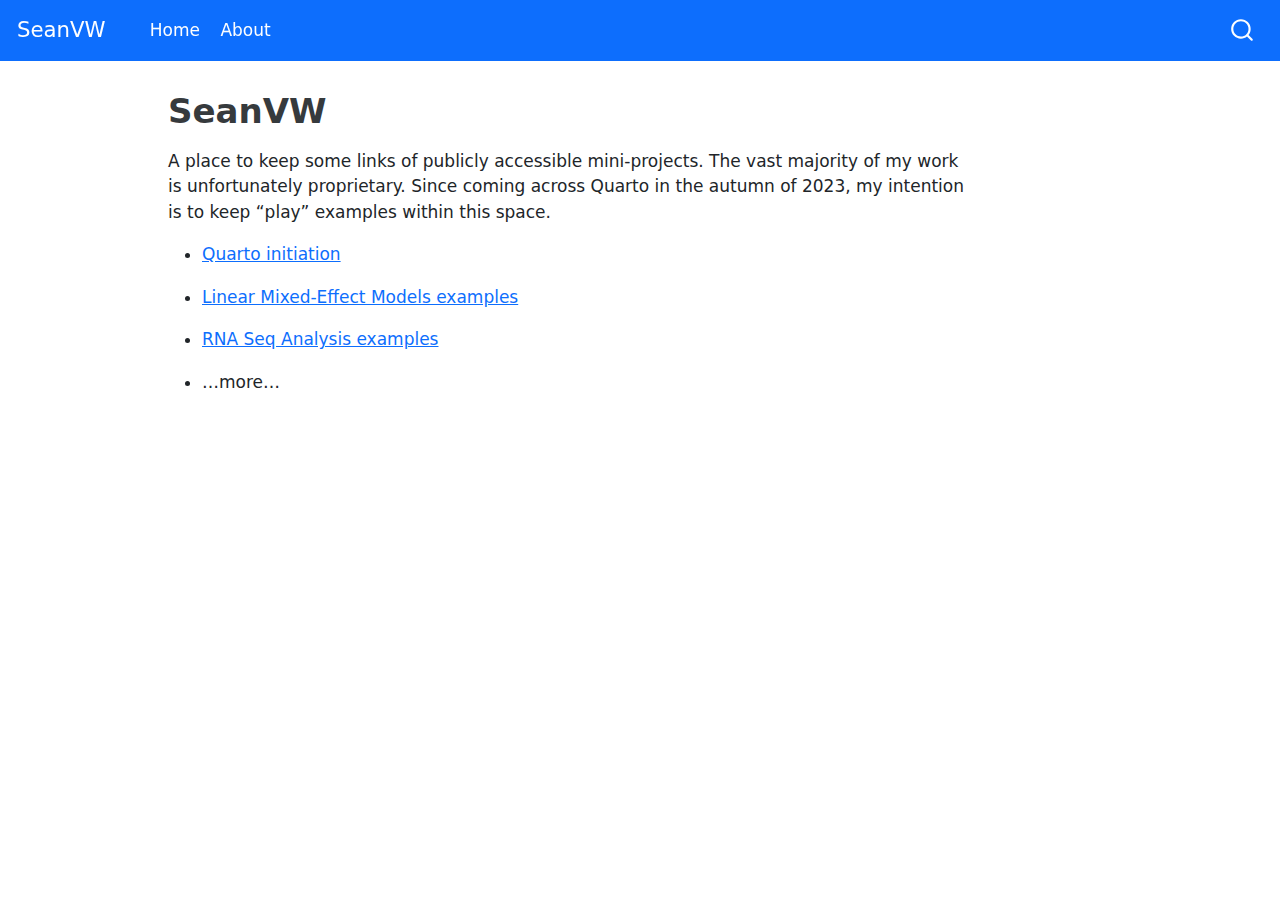
==== index.html @ e67da9ab "Built site for gh-pages" ====
<!DOCTYPE html>
<html xmlns="http://www.w3.org/1999/xhtml" lang="en" xml:lang="en"><head>

<meta charset="utf-8">
<meta name="generator" content="quarto-1.3.433">

<meta name="viewport" content="width=device-width, initial-scale=1.0, user-scalable=yes">


<title>SeanVW</title>
<style>
code{white-space: pre-wrap;}
span.smallcaps{font-variant: small-caps;}
div.columns{display: flex; gap: min(4vw, 1.5em);}
div.column{flex: auto; overflow-x: auto;}
div.hanging-indent{margin-left: 1.5em; text-indent: -1.5em;}
ul.task-list{list-style: none;}
ul.task-list li input[type="checkbox"] {
  width: 0.8em;
  margin: 0 0.8em 0.2em -1em; /* quarto-specific, see https://github.com/quarto-dev/quarto-cli/issues/4556 */ 
  vertical-align: middle;
}
</style>


<script src="site_libs/quarto-nav/quarto-nav.js"></script>
<script src="site_libs/quarto-nav/headroom.min.js"></script>
<script src="site_libs/clipboard/clipboard.min.js"></script>
<script src="site_libs/quarto-search/autocomplete.umd.js"></script>
<script src="site_libs/quarto-search/fuse.min.js"></script>
<script src="site_libs/quarto-search/quarto-search.js"></script>
<meta name="quarto:offset" content="./">
<script src="site_libs/quarto-html/quarto.js"></script>
<script src="site_libs/quarto-html/popper.min.js"></script>
<script src="site_libs/quarto-html/tippy.umd.min.js"></script>
<script src="site_libs/quarto-html/anchor.min.js"></script>
<link href="site_libs/quarto-html/tippy.css" rel="stylesheet">
<link href="site_libs/quarto-html/quarto-syntax-highlighting.css" rel="stylesheet" id="quarto-text-highlighting-styles">
<script src="site_libs/bootstrap/bootstrap.min.js"></script>
<link href="site_libs/bootstrap/bootstrap-icons.css" rel="stylesheet">
<link href="site_libs/bootstrap/bootstrap.min.css" rel="stylesheet" id="quarto-bootstrap" data-mode="light">
<script id="quarto-search-options" type="application/json">{
  "location": "navbar",
  "copy-button": false,
  "collapse-after": 3,
  "panel-placement": "end",
  "type": "overlay",
  "limit": 20,
  "language": {
    "search-no-results-text": "No results",
    "search-matching-documents-text": "matching documents",
    "search-copy-link-title": "Copy link to search",
    "search-hide-matches-text": "Hide additional matches",
    "search-more-match-text": "more match in this document",
    "search-more-matches-text": "more matches in this document",
    "search-clear-button-title": "Clear",
    "search-detached-cancel-button-title": "Cancel",
    "search-submit-button-title": "Submit",
    "search-label": "Search"
  }
}</script>


<link rel="stylesheet" href="styles.css">
</head>

<body class="nav-fixed">

<div id="quarto-search-results"></div>
  <header id="quarto-header" class="headroom fixed-top">
    <nav class="navbar navbar-expand-lg navbar-dark ">
      <div class="navbar-container container-fluid">
      <div class="navbar-brand-container">
    <a class="navbar-brand" href="./index.html">
    <span class="navbar-title">SeanVW</span>
    </a>
  </div>
            <div id="quarto-search" class="" title="Search"></div>
          <button class="navbar-toggler" type="button" data-bs-toggle="collapse" data-bs-target="#navbarCollapse" aria-controls="navbarCollapse" aria-expanded="false" aria-label="Toggle navigation" onclick="if (window.quartoToggleHeadroom) { window.quartoToggleHeadroom(); }">
  <span class="navbar-toggler-icon"></span>
</button>
          <div class="collapse navbar-collapse" id="navbarCollapse">
            <ul class="navbar-nav navbar-nav-scroll me-auto">
  <li class="nav-item">
    <a class="nav-link active" href="./index.html" rel="" target="" aria-current="page">
 <span class="menu-text">Home</span></a>
  </li>  
  <li class="nav-item">
    <a class="nav-link" href="./about.html" rel="" target="">
 <span class="menu-text">About</span></a>
  </li>  
</ul>
            <div class="quarto-navbar-tools ms-auto">
</div>
          </div> <!-- /navcollapse -->
      </div> <!-- /container-fluid -->
    </nav>
</header>
<!-- content -->
<div id="quarto-content" class="quarto-container page-columns page-rows-contents page-layout-article page-navbar">
<!-- sidebar -->
<!-- margin-sidebar -->
    <div id="quarto-margin-sidebar" class="sidebar margin-sidebar">
        
    </div>
<!-- main -->
<main class="content" id="quarto-document-content">

<header id="title-block-header" class="quarto-title-block default">
<div class="quarto-title">
<h1 class="title">SeanVW</h1>
</div>



<div class="quarto-title-meta">

    
  
    
  </div>
  

</header>

<p>A place to keep some links of publicly accessible mini-projects. The vast majority of my work is unfortunately proprietary. Since coming across Quarto in the autumn of 2023, my intention is to keep “play” examples within this space.</p>
<ul>
<li><p><a href="https://seanvw.github.io/Hello_Quarto/" title="Quarto initiation">Quarto initiation</a></p></li>
<li><p><a href="https://seanvw.github.io/Linear_Mixed_Effect_Models_2/" title="Linear Mixed-Effect Models examples">Linear Mixed-Effect Models examples</a></p></li>
<li><p><a href="https://seanvw.github.io/RNA_Analysis/" title="RNA Seq Analysis examples">RNA Seq Analysis examples</a></p></li>
<li><p>…more…</p></li>
</ul>



</main> <!-- /main -->
<script id="quarto-html-after-body" type="application/javascript">
window.document.addEventListener("DOMContentLoaded", function (event) {
  const toggleBodyColorMode = (bsSheetEl) => {
    const mode = bsSheetEl.getAttribute("data-mode");
    const bodyEl = window.document.querySelector("body");
    if (mode === "dark") {
      bodyEl.classList.add("quarto-dark");
      bodyEl.classList.remove("quarto-light");
    } else {
      bodyEl.classList.add("quarto-light");
      bodyEl.classList.remove("quarto-dark");
    }
  }
  const toggleBodyColorPrimary = () => {
    const bsSheetEl = window.document.querySelector("link#quarto-bootstrap");
    if (bsSheetEl) {
      toggleBodyColorMode(bsSheetEl);
    }
  }
  toggleBodyColorPrimary();  
  const icon = "";
  const anchorJS = new window.AnchorJS();
  anchorJS.options = {
    placement: 'right',
    icon: icon
  };
  anchorJS.add('.anchored');
  const isCodeAnnotation = (el) => {
    for (const clz of el.classList) {
      if (clz.startsWith('code-annotation-')) {                     
        return true;
      }
    }
    return false;
  }
  const clipboard = new window.ClipboardJS('.code-copy-button', {
    text: function(trigger) {
      const codeEl = trigger.previousElementSibling.cloneNode(true);
      for (const childEl of codeEl.children) {
        if (isCodeAnnotation(childEl)) {
          childEl.remove();
        }
      }
      return codeEl.innerText;
    }
  });
  clipboard.on('success', function(e) {
    // button target
    const button = e.trigger;
    // don't keep focus
    button.blur();
    // flash "checked"
    button.classList.add('code-copy-button-checked');
    var currentTitle = button.getAttribute("title");
    button.setAttribute("title", "Copied!");
    let tooltip;
    if (window.bootstrap) {
      button.setAttribute("data-bs-toggle", "tooltip");
      button.setAttribute("data-bs-placement", "left");
      button.setAttribute("data-bs-title", "Copied!");
      tooltip = new bootstrap.Tooltip(button, 
        { trigger: "manual", 
          customClass: "code-copy-button-tooltip",
          offset: [0, -8]});
      tooltip.show();    
    }
    setTimeout(function() {
      if (tooltip) {
        tooltip.hide();
        button.removeAttribute("data-bs-title");
        button.removeAttribute("data-bs-toggle");
        button.removeAttribute("data-bs-placement");
      }
      button.setAttribute("title", currentTitle);
      button.classList.remove('code-copy-button-checked');
    }, 1000);
    // clear code selection
    e.clearSelection();
  });
  function tippyHover(el, contentFn) {
    const config = {
      allowHTML: true,
      content: contentFn,
      maxWidth: 500,
      delay: 100,
      arrow: false,
      appendTo: function(el) {
          return el.parentElement;
      },
      interactive: true,
      interactiveBorder: 10,
      theme: 'quarto',
      placement: 'bottom-start'
    };
    window.tippy(el, config); 
  }
  const noterefs = window.document.querySelectorAll('a[role="doc-noteref"]');
  for (var i=0; i<noterefs.length; i++) {
    const ref = noterefs[i];
    tippyHover(ref, function() {
      // use id or data attribute instead here
      let href = ref.getAttribute('data-footnote-href') || ref.getAttribute('href');
      try { href = new URL(href).hash; } catch {}
      const id = href.replace(/^#\/?/, "");
      const note = window.document.getElementById(id);
      return note.innerHTML;
    });
  }
      let selectedAnnoteEl;
      const selectorForAnnotation = ( cell, annotation) => {
        let cellAttr = 'data-code-cell="' + cell + '"';
        let lineAttr = 'data-code-annotation="' +  annotation + '"';
        const selector = 'span[' + cellAttr + '][' + lineAttr + ']';
        return selector;
      }
      const selectCodeLines = (annoteEl) => {
        const doc = window.document;
        const targetCell = annoteEl.getAttribute("data-target-cell");
        const targetAnnotation = annoteEl.getAttribute("data-target-annotation");
        const annoteSpan = window.document.querySelector(selectorForAnnotation(targetCell, targetAnnotation));
        const lines = annoteSpan.getAttribute("data-code-lines").split(",");
        const lineIds = lines.map((line) => {
          return targetCell + "-" + line;
        })
        let top = null;
        let height = null;
        let parent = null;
        if (lineIds.length > 0) {
            //compute the position of the single el (top and bottom and make a div)
            const el = window.document.getElementById(lineIds[0]);
            top = el.offsetTop;
            height = el.offsetHeight;
            parent = el.parentElement.parentElement;
          if (lineIds.length > 1) {
            const lastEl = window.document.getElementById(lineIds[lineIds.length - 1]);
            const bottom = lastEl.offsetTop + lastEl.offsetHeight;
            height = bottom - top;
          }
          if (top !== null && height !== null && parent !== null) {
            // cook up a div (if necessary) and position it 
            let div = window.document.getElementById("code-annotation-line-highlight");
            if (div === null) {
              div = window.document.createElement("div");
              div.setAttribute("id", "code-annotation-line-highlight");
              div.style.position = 'absolute';
              parent.appendChild(div);
            }
            div.style.top = top - 2 + "px";
            div.style.height = height + 4 + "px";
            let gutterDiv = window.document.getElementById("code-annotation-line-highlight-gutter");
            if (gutterDiv === null) {
              gutterDiv = window.document.createElement("div");
              gutterDiv.setAttribute("id", "code-annotation-line-highlight-gutter");
              gutterDiv.style.position = 'absolute';
              const codeCell = window.document.getElementById(targetCell);
              const gutter = codeCell.querySelector('.code-annotation-gutter');
              gutter.appendChild(gutterDiv);
            }
            gutterDiv.style.top = top - 2 + "px";
            gutterDiv.style.height = height + 4 + "px";
          }
          selectedAnnoteEl = annoteEl;
        }
      };
      const unselectCodeLines = () => {
        const elementsIds = ["code-annotation-line-highlight", "code-annotation-line-highlight-gutter"];
        elementsIds.forEach((elId) => {
          const div = window.document.getElementById(elId);
          if (div) {
            div.remove();
          }
        });
        selectedAnnoteEl = undefined;
      };
      // Attach click handler to the DT
      const annoteDls = window.document.querySelectorAll('dt[data-target-cell]');
      for (const annoteDlNode of annoteDls) {
        annoteDlNode.addEventListener('click', (event) => {
          const clickedEl = event.target;
          if (clickedEl !== selectedAnnoteEl) {
            unselectCodeLines();
            const activeEl = window.document.querySelector('dt[data-target-cell].code-annotation-active');
            if (activeEl) {
              activeEl.classList.remove('code-annotation-active');
            }
            selectCodeLines(clickedEl);
            clickedEl.classList.add('code-annotation-active');
          } else {
            // Unselect the line
            unselectCodeLines();
            clickedEl.classList.remove('code-annotation-active');
          }
        });
      }
  const findCites = (el) => {
    const parentEl = el.parentElement;
    if (parentEl) {
      const cites = parentEl.dataset.cites;
      if (cites) {
        return {
          el,
          cites: cites.split(' ')
        };
      } else {
        return findCites(el.parentElement)
      }
    } else {
      return undefined;
    }
  };
  var bibliorefs = window.document.querySelectorAll('a[role="doc-biblioref"]');
  for (var i=0; i<bibliorefs.length; i++) {
    const ref = bibliorefs[i];
    const citeInfo = findCites(ref);
    if (citeInfo) {
      tippyHover(citeInfo.el, function() {
        var popup = window.document.createElement('div');
        citeInfo.cites.forEach(function(cite) {
          var citeDiv = window.document.createElement('div');
          citeDiv.classList.add('hanging-indent');
          citeDiv.classList.add('csl-entry');
          var biblioDiv = window.document.getElementById('ref-' + cite);
          if (biblioDiv) {
            citeDiv.innerHTML = biblioDiv.innerHTML;
          }
          popup.appendChild(citeDiv);
        });
        return popup.innerHTML;
      });
    }
  }
});
</script>
</div> <!-- /content -->



</body></html>
---- site_libs/quarto-html/tippy.css ----
.tippy-box[data-animation=fade][data-state=hidden]{opacity:0}[data-tippy-root]{max-width:calc(100vw - 10px)}.tippy-box{position:relative;background-color:#333;color:#fff;border-radius:4px;font-size:14px;line-height:1.4;white-space:normal;outline:0;transition-property:transform,visibility,opacity}.tippy-box[data-placement^=top]>.tippy-arrow{bottom:0}.tippy-box[data-placement^=top]>.tippy-arrow:before{bottom:-7px;left:0;border-width:8px 8px 0;border-top-color:initial;transform-origin:center top}.tippy-box[data-placement^=bottom]>.tippy-arrow{top:0}.tippy-box[data-placement^=bottom]>.tippy-arrow:before{top:-7px;left:0;border-width:0 8px 8px;border-bottom-color:initial;transform-origin:center bottom}.tippy-box[data-placement^=left]>.tippy-arrow{right:0}.tippy-box[data-placement^=left]>.tippy-arrow:before{border-width:8px 0 8px 8px;border-left-color:initial;right:-7px;transform-origin:center left}.tippy-box[data-placement^=right]>.tippy-arrow{left:0}.tippy-box[data-placement^=right]>.tippy-arrow:before{left:-7px;border-width:8px 8px 8px 0;border-right-color:initial;transform-origin:center right}.tippy-box[data-inertia][data-state=visible]{transition-timing-function:cubic-bezier(.54,1.5,.38,1.11)}.tippy-arrow{width:16px;height:16px;color:#333}.tippy-arrow:before{content:"";position:absolute;border-color:transparent;border-style:solid}.tippy-content{position:relative;padding:5px 9px;z-index:1}
---- site_libs/quarto-html/quarto-syntax-highlighting.css ----
/* quarto syntax highlight colors */
:root {
  --quarto-hl-ot-color: #003B4F;
  --quarto-hl-at-color: #657422;
  --quarto-hl-ss-color: #20794D;
  --quarto-hl-an-color: #5E5E5E;
  --quarto-hl-fu-color: #4758AB;
  --quarto-hl-st-color: #20794D;
  --quarto-hl-cf-color: #003B4F;
  --quarto-hl-op-color: #5E5E5E;
  --quarto-hl-er-color: #AD0000;
  --quarto-hl-bn-color: #AD0000;
  --quarto-hl-al-color: #AD0000;
  --quarto-hl-va-color: #111111;
  --quarto-hl-bu-color: inherit;
  --quarto-hl-ex-color: inherit;
  --quarto-hl-pp-color: #AD0000;
  --quarto-hl-in-color: #5E5E5E;
  --quarto-hl-vs-color: #20794D;
  --quarto-hl-wa-color: #5E5E5E;
  --quarto-hl-do-color: #5E5E5E;
  --quarto-hl-im-color: #00769E;
  --quarto-hl-ch-color: #20794D;
  --quarto-hl-dt-color: #AD0000;
  --quarto-hl-fl-color: #AD0000;
  --quarto-hl-co-color: #5E5E5E;
  --quarto-hl-cv-color: #5E5E5E;
  --quarto-hl-cn-color: #8f5902;
  --quarto-hl-sc-color: #5E5E5E;
  --quarto-hl-dv-color: #AD0000;
  --quarto-hl-kw-color: #003B4F;
}

/* other quarto variables */
:root {
  --quarto-font-monospace: SFMono-Regular, Menlo, Monaco, Consolas, "Liberation Mono", "Courier New", monospace;
}

pre > code.sourceCode > span {
  color: #003B4F;
}

code span {
  color: #003B4F;
}

code.sourceCode > span {
  color: #003B4F;
}

div.sourceCode,
div.sourceCode pre.sourceCode {
  color: #003B4F;
}

code span.ot {
  color: #003B4F;
  font-style: inherit;
}

code span.at {
  color: #657422;
  font-style: inherit;
}

code span.ss {
  color: #20794D;
  font-style: inherit;
}

code span.an {
  color: #5E5E5E;
  font-style: inherit;
}

code span.fu {
  color: #4758AB;
  font-style: inherit;
}

code span.st {
  color: #20794D;
  font-style: inherit;
}

code span.cf {
  color: #003B4F;
  font-style: inherit;
}

code span.op {
  color: #5E5E5E;
  font-style: inherit;
}

code span.er {
  color: #AD0000;
  font-style: inherit;
}

code span.bn {
  color: #AD0000;
  font-style: inherit;
}

code span.al {
  color: #AD0000;
  font-style: inherit;
}

code span.va {
  color: #111111;
  font-style: inherit;
}

code span.bu {
  font-style: inherit;
}

code span.ex {
  font-style: inherit;
}

code span.pp {
  color: #AD0000;
  font-style: inherit;
}

code span.in {
  color: #5E5E5E;
  font-style: inherit;
}

code span.vs {
  color: #20794D;
  font-style: inherit;
}

code span.wa {
  color: #5E5E5E;
  font-style: italic;
}

code span.do {
  color: #5E5E5E;
  font-style: italic;
}

code span.im {
  color: #00769E;
  font-style: inherit;
}

code span.ch {
  color: #20794D;
  font-style: inherit;
}

code span.dt {
  color: #AD0000;
  font-style: inherit;
}

code span.fl {
  color: #AD0000;
  font-style: inherit;
}

code span.co {
  color: #5E5E5E;
  font-style: inherit;
}

code span.cv {
  color: #5E5E5E;
  font-style: italic;
}

code span.cn {
  color: #8f5902;
  font-style: inherit;
}

code span.sc {
  color: #5E5E5E;
  font-style: inherit;
}

code span.dv {
  color: #AD0000;
  font-style: inherit;
}

code span.kw {
  color: #003B4F;
  font-style: inherit;
}

.prevent-inlining {
  content: "</";
}

/*# sourceMappingURL=debc5d5d77c3f9108843748ff7464032.css.map */
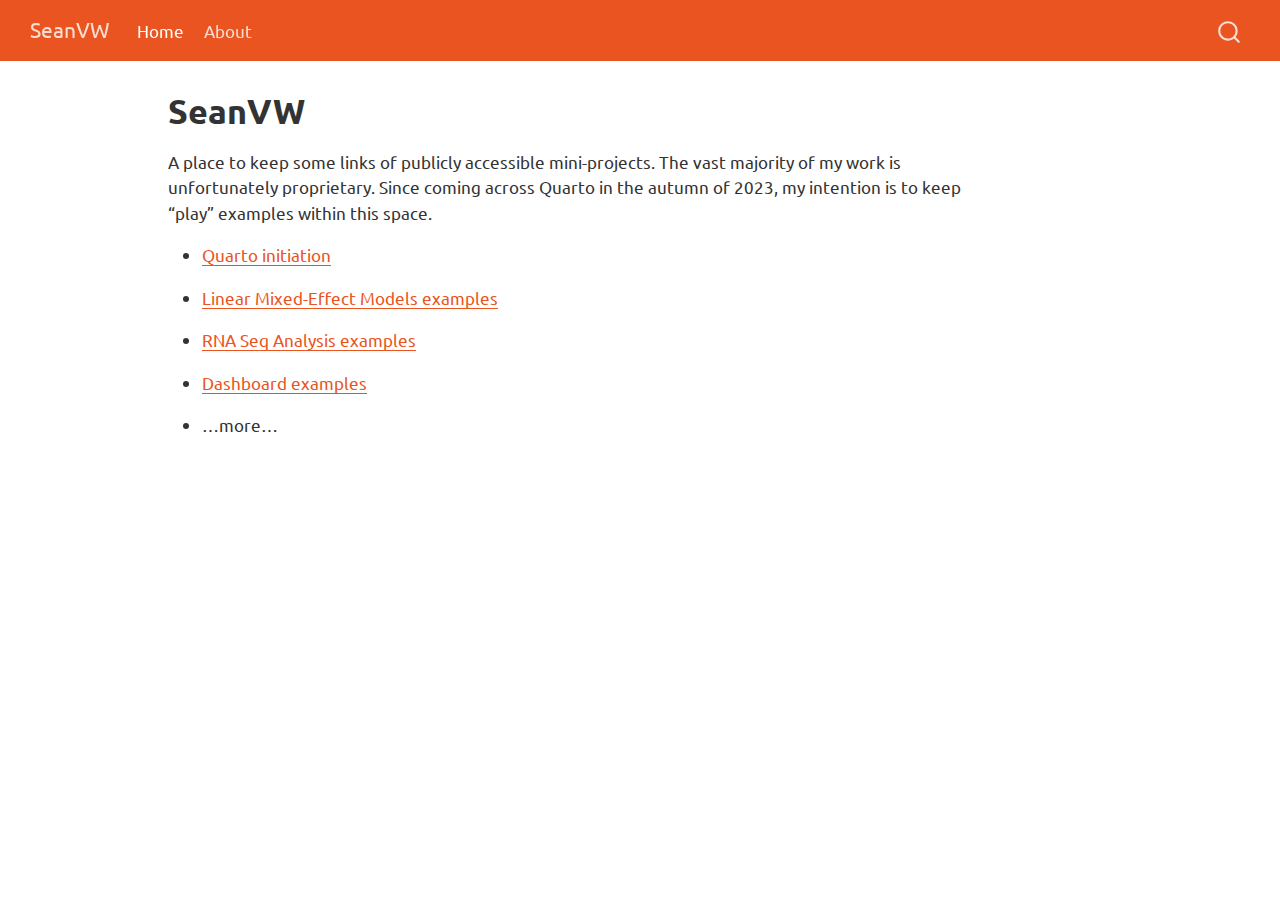
==== commit bfa4f37d: "Built site for gh-pages" ====
--- a/index.html
+++ b/index.html
@@ -2,7 +2,7 @@
 <html xmlns="http://www.w3.org/1999/xhtml" lang="en" xml:lang="en"><head>
 
 <meta charset="utf-8">
-<meta name="generator" content="quarto-1.3.433">
+<meta name="generator" content="quarto-1.4.489">
 
 <meta name="viewport" content="width=device-width, initial-scale=1.0, user-scalable=yes">
 
@@ -45,7 +45,13 @@
   "collapse-after": 3,
   "panel-placement": "end",
   "type": "overlay",
-  "limit": 20,
+  "limit": 50,
+  "keyboard-shortcut": [
+    "f",
+    "/",
+    "s"
+  ],
+  "show-item-context": false,
   "language": {
     "search-no-results-text": "No results",
     "search-matching-documents-text": "matching documents",
@@ -68,9 +74,9 @@
 
 <div id="quarto-search-results"></div>
   <header id="quarto-header" class="headroom fixed-top">
-    <nav class="navbar navbar-expand-lg navbar-dark ">
+    <nav class="navbar navbar-expand-lg " data-bs-theme="dark">
       <div class="navbar-container container-fluid">
-      <div class="navbar-brand-container">
+      <div class="navbar-brand-container mx-auto">
     <a class="navbar-brand" href="./index.html">
     <span class="navbar-title">SeanVW</span>
     </a>
@@ -82,17 +88,17 @@
           <div class="collapse navbar-collapse" id="navbarCollapse">
             <ul class="navbar-nav navbar-nav-scroll me-auto">
   <li class="nav-item">
-    <a class="nav-link active" href="./index.html" rel="" target="" aria-current="page">
- <span class="menu-text">Home</span></a>
+    <a class="nav-link active" href="./index.html" aria-current="page"> 
+<span class="menu-text">Home</span></a>
   </li>  
   <li class="nav-item">
-    <a class="nav-link" href="./about.html" rel="" target="">
- <span class="menu-text">About</span></a>
+    <a class="nav-link" href="./about.html"> 
+<span class="menu-text">About</span></a>
   </li>  
 </ul>
-            <div class="quarto-navbar-tools ms-auto">
+          </div> <!-- /navcollapse -->
+          <div class="quarto-navbar-tools">
 </div>
-          </div> <!-- /navcollapse -->
       </div> <!-- /container-fluid -->
     </nav>
 </header>
@@ -121,13 +127,16 @@
   </div>
   
 
+
 </header>
+
 
 <p>A place to keep some links of publicly accessible mini-projects. The vast majority of my work is unfortunately proprietary. Since coming across Quarto in the autumn of 2023, my intention is to keep “play” examples within this space.</p>
 <ul>
 <li><p><a href="https://seanvw.github.io/Hello_Quarto/" title="Quarto initiation">Quarto initiation</a></p></li>
 <li><p><a href="https://seanvw.github.io/Linear_Mixed_Effect_Models_2/" title="Linear Mixed-Effect Models examples">Linear Mixed-Effect Models examples</a></p></li>
 <li><p><a href="https://seanvw.github.io/RNA_Analysis/" title="RNA Seq Analysis examples">RNA Seq Analysis examples</a></p></li>
+<li><p><a href="https://seanvw.github.io/Dashboards/" title="Dashboard examples">Dashboard examples</a></p></li>
 <li><p>…more…</p></li>
 </ul>
 
@@ -213,10 +222,9 @@
     // clear code selection
     e.clearSelection();
   });
-  function tippyHover(el, contentFn) {
+  function tippyHover(el, contentFn, onTriggerFn, onUntriggerFn) {
     const config = {
       allowHTML: true,
-      content: contentFn,
       maxWidth: 500,
       delay: 100,
       arrow: false,
@@ -226,8 +234,17 @@
       interactive: true,
       interactiveBorder: 10,
       theme: 'quarto',
-      placement: 'bottom-start'
+      placement: 'bottom-start',
     };
+    if (contentFn) {
+      config.content = contentFn;
+    }
+    if (onTriggerFn) {
+      config.onTrigger = onTriggerFn;
+    }
+    if (onUntriggerFn) {
+      config.onUntrigger = onUntriggerFn;
+    }
     window.tippy(el, config); 
   }
   const noterefs = window.document.querySelectorAll('a[role="doc-noteref"]');
@@ -240,6 +257,128 @@
       const id = href.replace(/^#\/?/, "");
       const note = window.document.getElementById(id);
       return note.innerHTML;
+    });
+  }
+  const xrefs = window.document.querySelectorAll('a.quarto-xref');
+  const processXRef = (id, note) => {
+    // Strip column container classes
+    const stripColumnClz = (el) => {
+      el.classList.remove("page-full", "page-columns");
+      if (el.children) {
+        for (const child of el.children) {
+          stripColumnClz(child);
+        }
+      }
+    }
+    stripColumnClz(note)
+    const typesetMath = (el) => {
+      if (window.MathJax) {
+        // MathJax Typeset
+        window.MathJax.typeset([el]);
+      } else if (window.katex) {
+        // KaTeX Render
+        var mathElements = el.getElementsByClassName("math");
+        var macros = [];
+        for (var i = 0; i < mathElements.length; i++) {
+          var texText = mathElements[i].firstChild;
+          if (mathElements[i].tagName == "SPAN") {
+            window.katex.render(texText.data, mathElements[i], {
+              displayMode: mathElements[i].classList.contains('display'),
+              throwOnError: false,
+              macros: macros,
+              fleqn: false
+            });
+          }
+        }
+      }
+    }
+    if (id === null || id.startsWith('sec-')) {
+      // Special case sections, only their first couple elements
+      const container = document.createElement("div");
+      if (note.children && note.children.length > 2) {
+        for (let i = 0; i < 2; i++) {
+          container.appendChild(note.children[i].cloneNode(true));
+        }
+        typesetMath(container);
+        return container.innerHTML
+      } else {
+        typesetMath(note);
+        return note.innerHTML;
+      }
+    } else {
+      // Remove any anchor links if they are present
+      const anchorLink = note.querySelector('a.anchorjs-link');
+      if (anchorLink) {
+        anchorLink.remove();
+      }
+      typesetMath(note);
+      return note.innerHTML;
+    }
+  }
+  for (var i=0; i<xrefs.length; i++) {
+    const xref = xrefs[i];
+    tippyHover(xref, undefined, function(instance) {
+      instance.disable();
+      let url = xref.getAttribute('href');
+      let hash = undefined; 
+      if (url.startsWith('#')) {
+        hash = url;
+      } else {
+        try { hash = new URL(url).hash; } catch {}
+      }
+      if (hash) {
+        const id = hash.replace(/^#\/?/, "");
+        const note = window.document.getElementById(id);
+        if (note !== null) {
+          try {
+            const html = processXRef(id, note.cloneNode(true));
+            instance.setContent(html);
+          } finally {
+            instance.enable();
+            instance.show();
+          }
+        } else {
+          // See if we can fetch this
+          fetch(url.split('#')[0])
+          .then(res => res.text())
+          .then(html => {
+            const parser = new DOMParser();
+            const htmlDoc = parser.parseFromString(html, "text/html");
+            const note = htmlDoc.getElementById(id);
+            if (note !== null) {
+              const html = processXRef(id, note);
+              instance.setContent(html);
+            } 
+          }).finally(() => {
+            instance.enable();
+            instance.show();
+          });
+        }
+      } else {
+        // See if we can fetch a full url (with no hash to target)
+        // This is a special case and we should probably do some content thinning / targeting
+        fetch(url)
+        .then(res => res.text())
+        .then(html => {
+          const parser = new DOMParser();
+          const htmlDoc = parser.parseFromString(html, "text/html");
+          const note = htmlDoc.querySelector('main.content');
+          if (note !== null) {
+            // This should only happen for chapter cross references
+            // (since there is no id in the URL)
+            // remove the first header
+            if (note.children.length > 0 && note.children[0].tagName === "HEADER") {
+              note.children[0].remove();
+            }
+            const html = processXRef(null, note);
+            instance.setContent(html);
+          } 
+        }).finally(() => {
+          instance.enable();
+          instance.show();
+        });
+      }
+    }, function(instance) {
     });
   }
       let selectedAnnoteEl;
@@ -283,6 +422,7 @@
             }
             div.style.top = top - 2 + "px";
             div.style.height = height + 4 + "px";
+            div.style.left = 0;
             let gutterDiv = window.document.getElementById("code-annotation-line-highlight-gutter");
             if (gutterDiv === null) {
               gutterDiv = window.document.createElement("div");
@@ -308,6 +448,32 @@
         });
         selectedAnnoteEl = undefined;
       };
+        // Handle positioning of the toggle
+    window.addEventListener(
+      "resize",
+      throttle(() => {
+        elRect = undefined;
+        if (selectedAnnoteEl) {
+          selectCodeLines(selectedAnnoteEl);
+        }
+      }, 10)
+    );
+    function throttle(fn, ms) {
+    let throttle = false;
+    let timer;
+      return (...args) => {
+        if(!throttle) { // first call gets through
+            fn.apply(this, args);
+            throttle = true;
+        } else { // all the others get throttled
+            if(timer) clearTimeout(timer); // cancel #2
+            timer = setTimeout(() => {
+              fn.apply(this, args);
+              timer = throttle = false;
+            }, ms);
+        }
+      };
+    }
       // Attach click handler to the DT
       const annoteDls = window.document.querySelectorAll('dt[data-target-cell]');
       for (const annoteDlNode of annoteDls) {
@@ -371,4 +537,5 @@
 
 
 
+
 </body></html>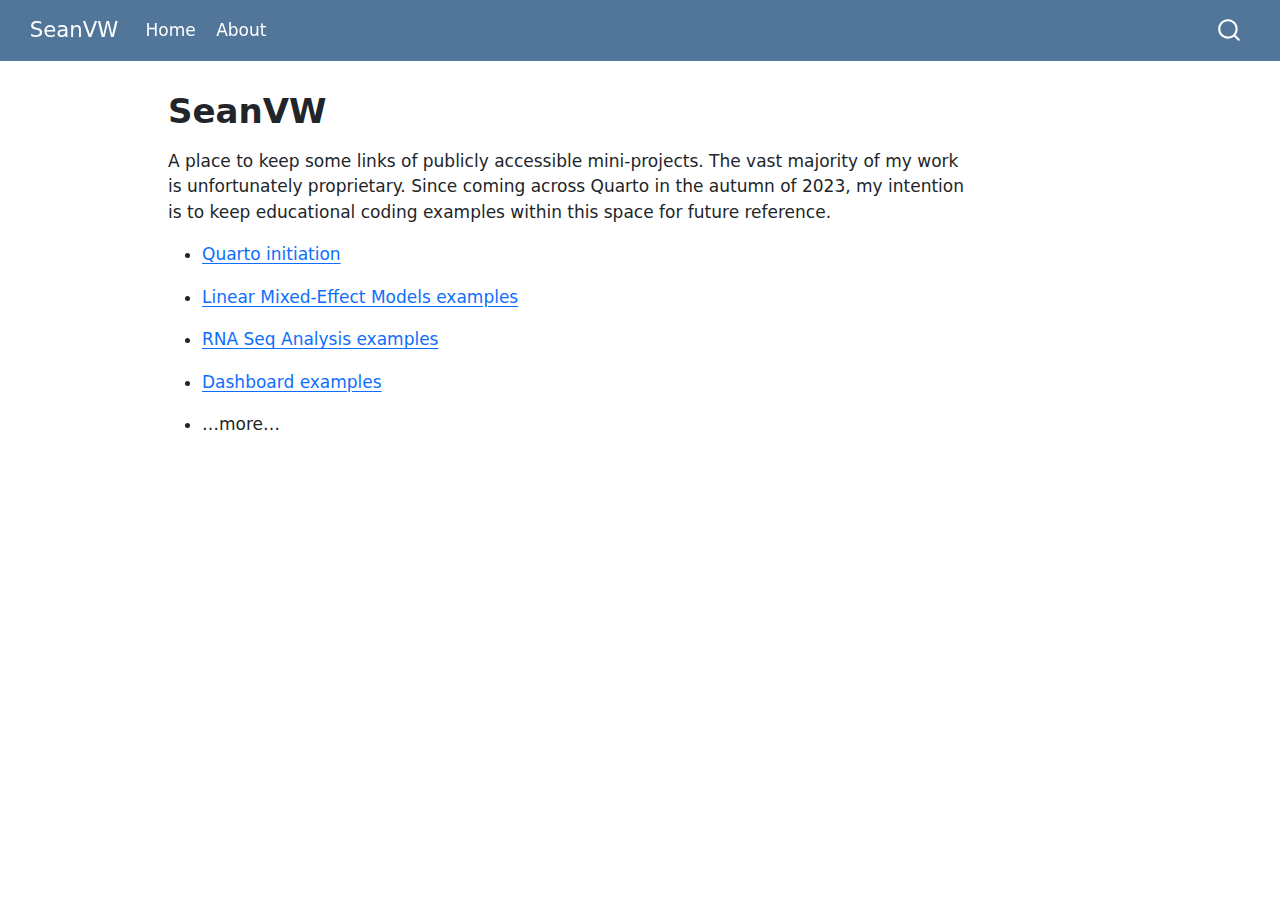
==== commit 7a2f4413: "Built site for gh-pages" ====
--- a/index.html
+++ b/index.html
@@ -131,7 +131,7 @@
 </header>
 
 
-<p>A place to keep some links of publicly accessible mini-projects. The vast majority of my work is unfortunately proprietary. Since coming across Quarto in the autumn of 2023, my intention is to keep “play” examples within this space.</p>
+<p>A place to keep some links of publicly accessible mini-projects. The vast majority of my work is unfortunately proprietary. Since coming across Quarto in the autumn of 2023, my intention is to keep educational coding examples within this space for future reference.</p>
 <ul>
 <li><p><a href="https://seanvw.github.io/Hello_Quarto/" title="Quarto initiation">Quarto initiation</a></p></li>
 <li><p><a href="https://seanvw.github.io/Linear_Mixed_Effect_Models_2/" title="Linear Mixed-Effect Models examples">Linear Mixed-Effect Models examples</a></p></li>
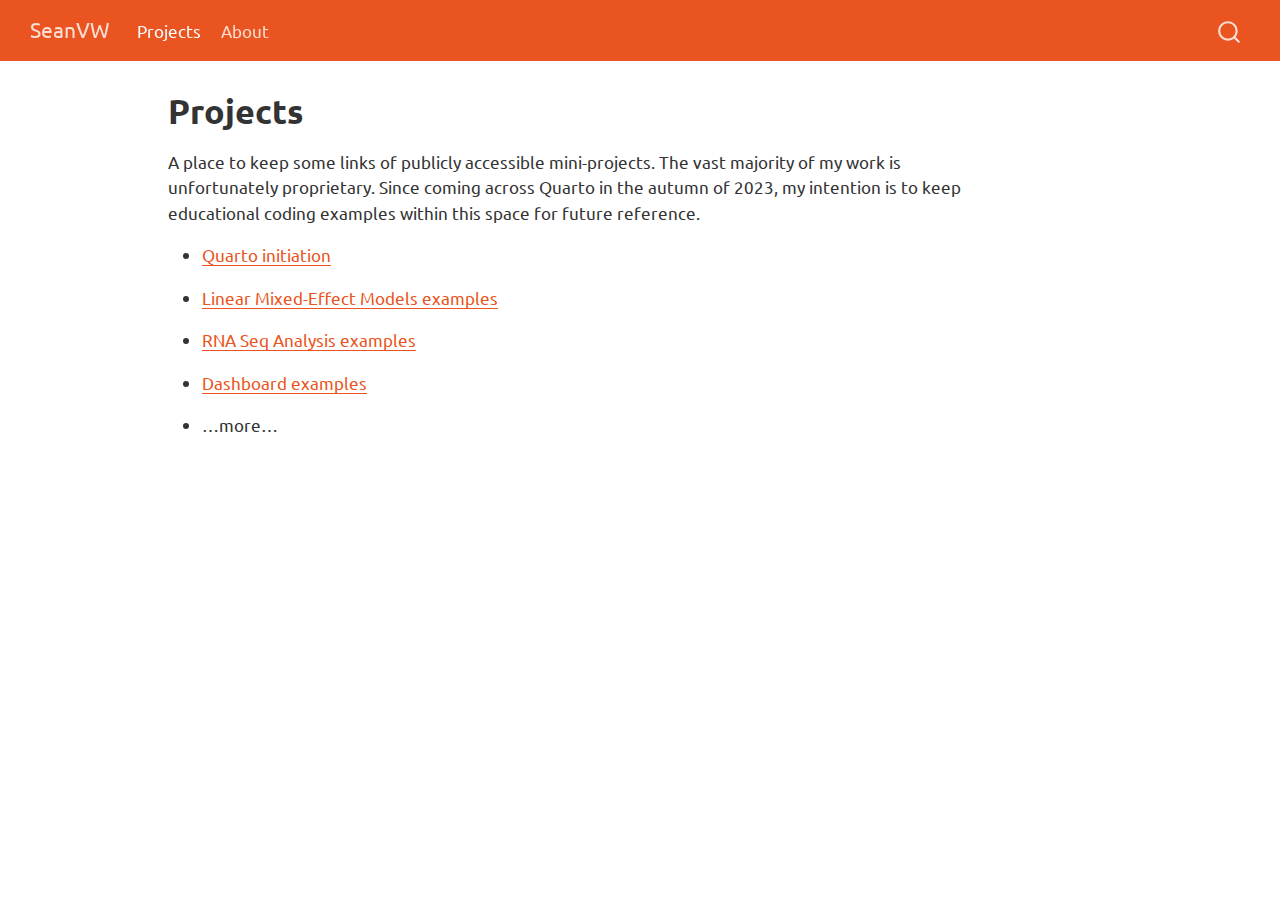
==== commit ffc92e43: "Built site for gh-pages" ====
--- a/index.html
+++ b/index.html
@@ -7,7 +7,7 @@
 <meta name="viewport" content="width=device-width, initial-scale=1.0, user-scalable=yes">
 
 
-<title>SeanVW</title>
+<title>SeanVW - Projects</title>
 <style>
 code{white-space: pre-wrap;}
 span.smallcaps{font-variant: small-caps;}
@@ -89,7 +89,7 @@
             <ul class="navbar-nav navbar-nav-scroll me-auto">
   <li class="nav-item">
     <a class="nav-link active" href="./index.html" aria-current="page"> 
-<span class="menu-text">Home</span></a>
+<span class="menu-text">Projects</span></a>
   </li>  
   <li class="nav-item">
     <a class="nav-link" href="./about.html"> 
@@ -114,7 +114,7 @@
 
 <header id="title-block-header" class="quarto-title-block default">
 <div class="quarto-title">
-<h1 class="title">SeanVW</h1>
+<h1 class="title">Projects</h1>
 </div>
 
 
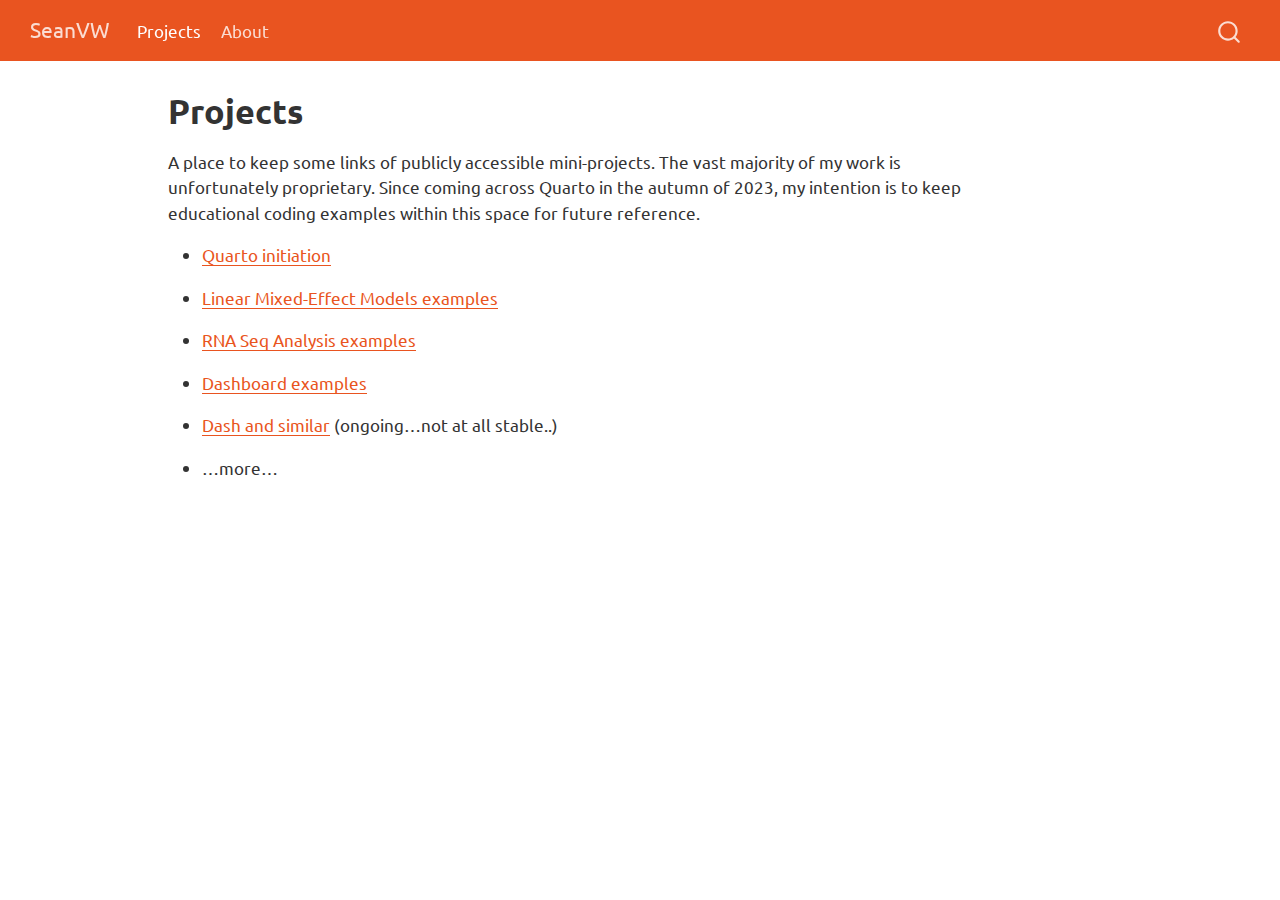
==== commit 0f54301f: "Built site for gh-pages" ====
--- a/index.html
+++ b/index.html
@@ -137,6 +137,7 @@
 <li><p><a href="https://seanvw.github.io/Linear_Mixed_Effect_Models_2/" title="Linear Mixed-Effect Models examples">Linear Mixed-Effect Models examples</a></p></li>
 <li><p><a href="https://seanvw.github.io/RNA_Analysis/" title="RNA Seq Analysis examples">RNA Seq Analysis examples</a></p></li>
 <li><p><a href="https://seanvw.github.io/Dashboards/" title="Dashboard examples">Dashboard examples</a></p></li>
+<li><p><a href="https://seanvw.github.io/Dash/" title="Dash and similar">Dash and similar</a> (ongoing…not at all stable..)</p></li>
 <li><p>…more…</p></li>
 </ul>
 
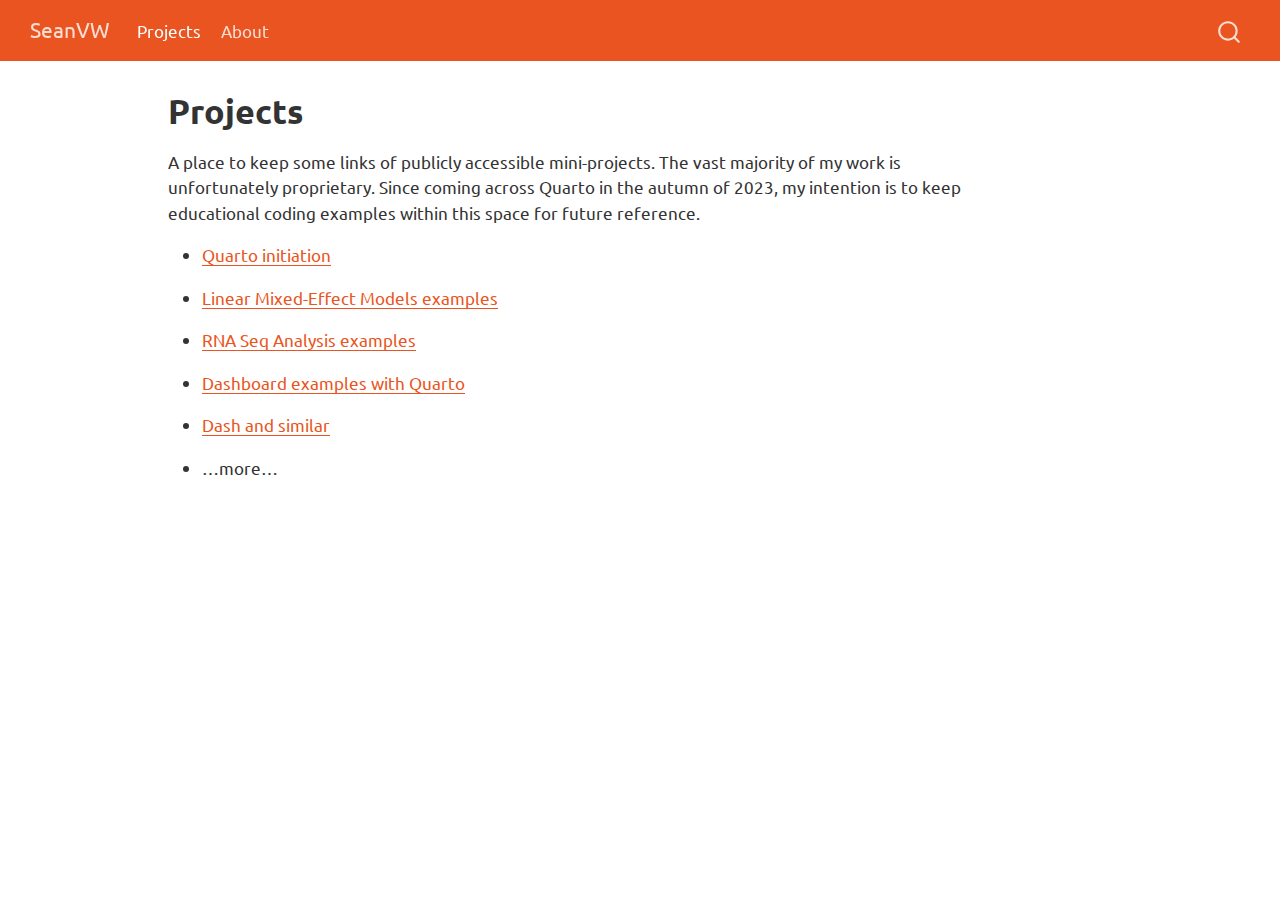
==== commit ed05bb57: "Built site for gh-pages" ====
--- a/index.html
+++ b/index.html
@@ -136,8 +136,8 @@
 <li><p><a href="https://seanvw.github.io/Hello_Quarto/" title="Quarto initiation">Quarto initiation</a></p></li>
 <li><p><a href="https://seanvw.github.io/Linear_Mixed_Effect_Models_2/" title="Linear Mixed-Effect Models examples">Linear Mixed-Effect Models examples</a></p></li>
 <li><p><a href="https://seanvw.github.io/RNA_Analysis/" title="RNA Seq Analysis examples">RNA Seq Analysis examples</a></p></li>
-<li><p><a href="https://seanvw.github.io/Dashboards/" title="Dashboard examples">Dashboard examples</a></p></li>
-<li><p><a href="https://seanvw.github.io/Dash/" title="Dash and similar">Dash and similar</a> (ongoing…not at all stable..)</p></li>
+<li><p><a href="https://seanvw.github.io/Dashboards/" title="Dashboard examples with Quarto">Dashboard examples with Quarto</a></p></li>
+<li><p><a href="https://seanvw.github.io/Dash/" title="Dash and similar">Dash and similar</a></p></li>
 <li><p>…more…</p></li>
 </ul>
 
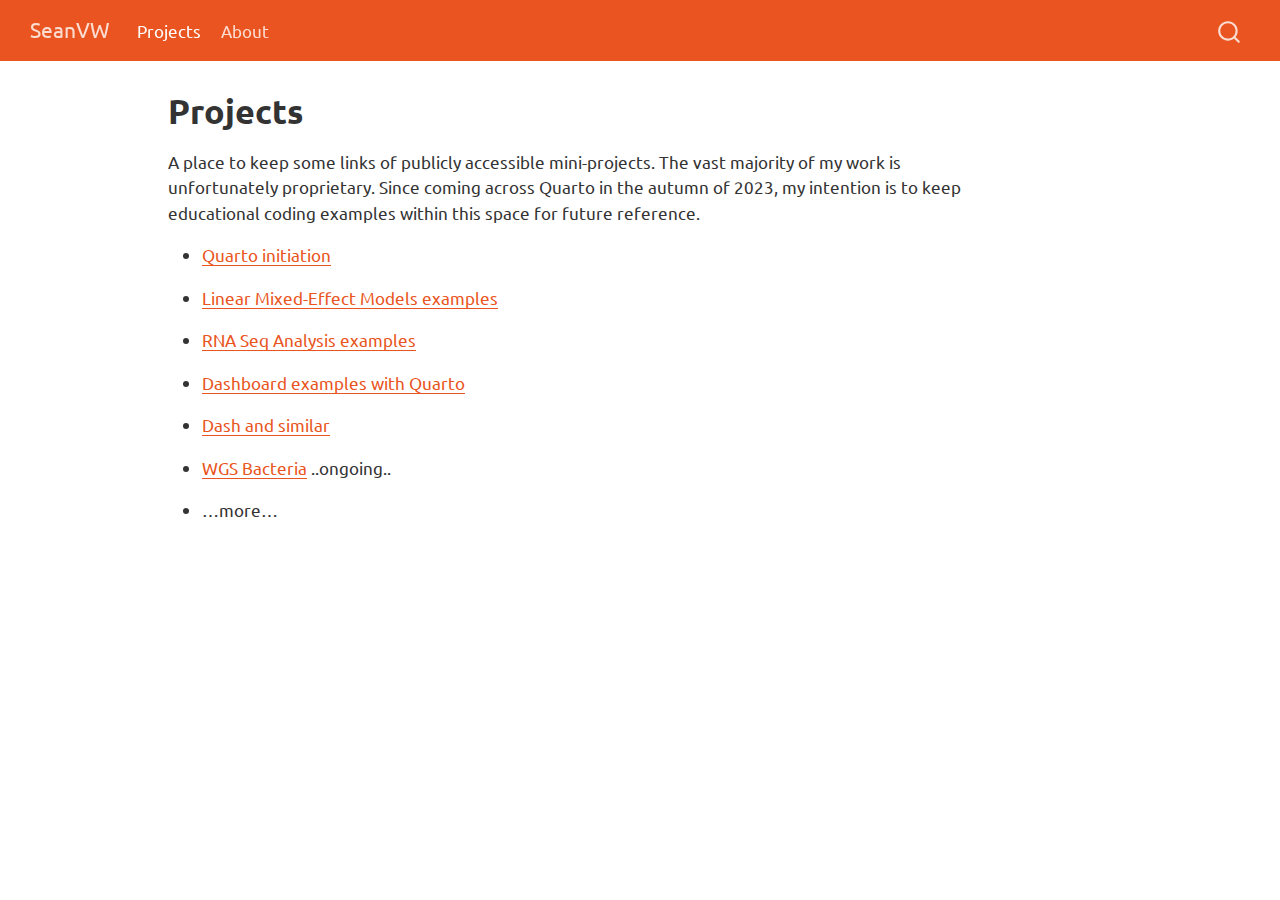
==== commit 4158e9dd: "Built site for gh-pages" ====
--- a/index.html
+++ b/index.html
@@ -138,6 +138,7 @@
 <li><p><a href="https://seanvw.github.io/RNA_Analysis/" title="RNA Seq Analysis examples">RNA Seq Analysis examples</a></p></li>
 <li><p><a href="https://seanvw.github.io/Dashboards/" title="Dashboard examples with Quarto">Dashboard examples with Quarto</a></p></li>
 <li><p><a href="https://seanvw.github.io/Dash/" title="Dash and similar">Dash and similar</a></p></li>
+<li><p><a href="https://seanvw.github.io/WGS_Bacteria/" title="WGS Bacteria">WGS Bacteria</a> ..ongoing..</p></li>
 <li><p>…more…</p></li>
 </ul>
 
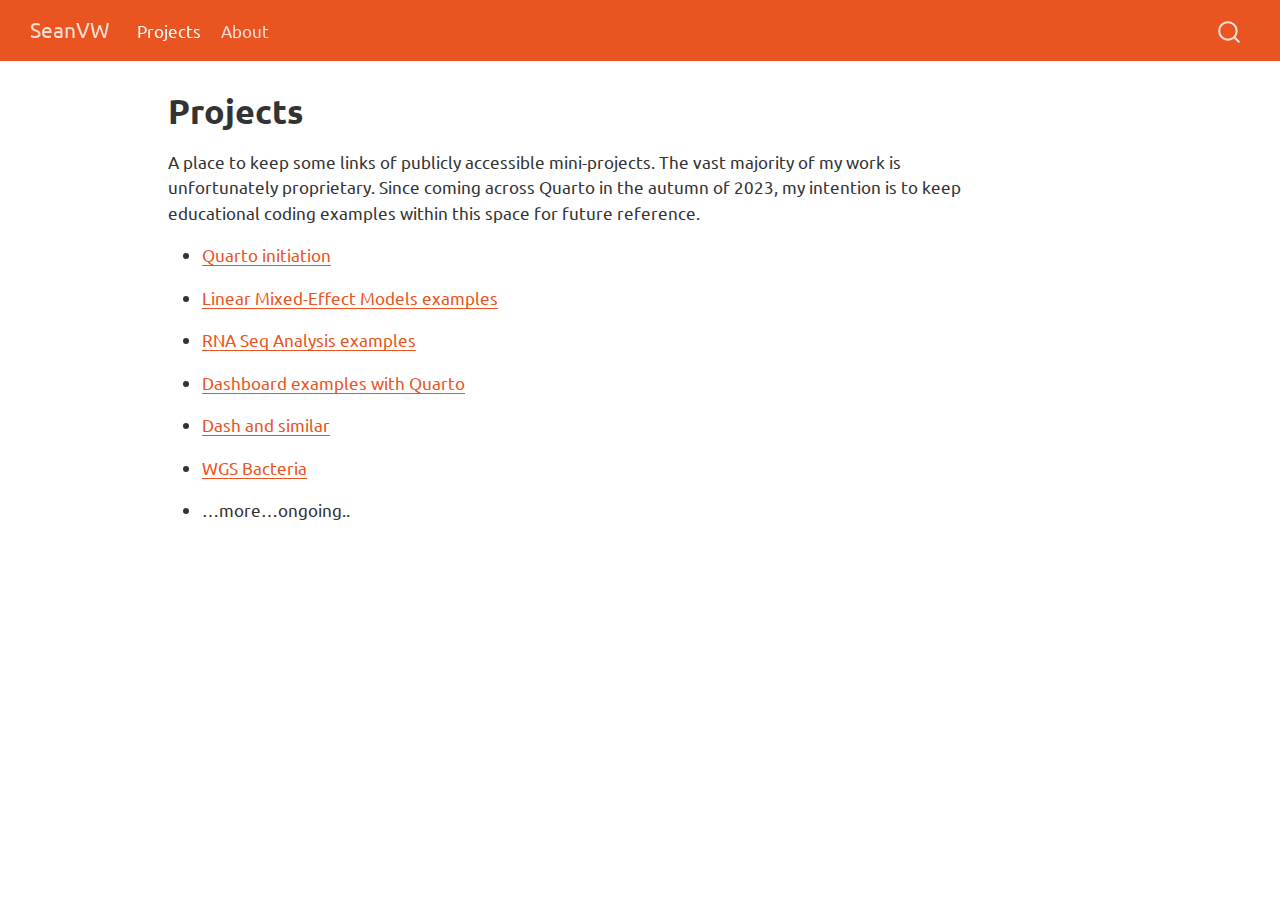
==== commit ebbafa8e: "Built site for gh-pages" ====
--- a/index.html
+++ b/index.html
@@ -138,8 +138,8 @@
 <li><p><a href="https://seanvw.github.io/RNA_Analysis/" title="RNA Seq Analysis examples">RNA Seq Analysis examples</a></p></li>
 <li><p><a href="https://seanvw.github.io/Dashboards/" title="Dashboard examples with Quarto">Dashboard examples with Quarto</a></p></li>
 <li><p><a href="https://seanvw.github.io/Dash/" title="Dash and similar">Dash and similar</a></p></li>
-<li><p><a href="https://seanvw.github.io/WGS_Bacteria/" title="WGS Bacteria">WGS Bacteria</a> ..ongoing..</p></li>
-<li><p>…more…</p></li>
+<li><p><a href="https://seanvw.github.io/WGS_Bacteria/" title="WGS Bacteria">WGS Bacteria</a></p></li>
+<li><p>…more…ongoing..</p></li>
 </ul>
 
 
